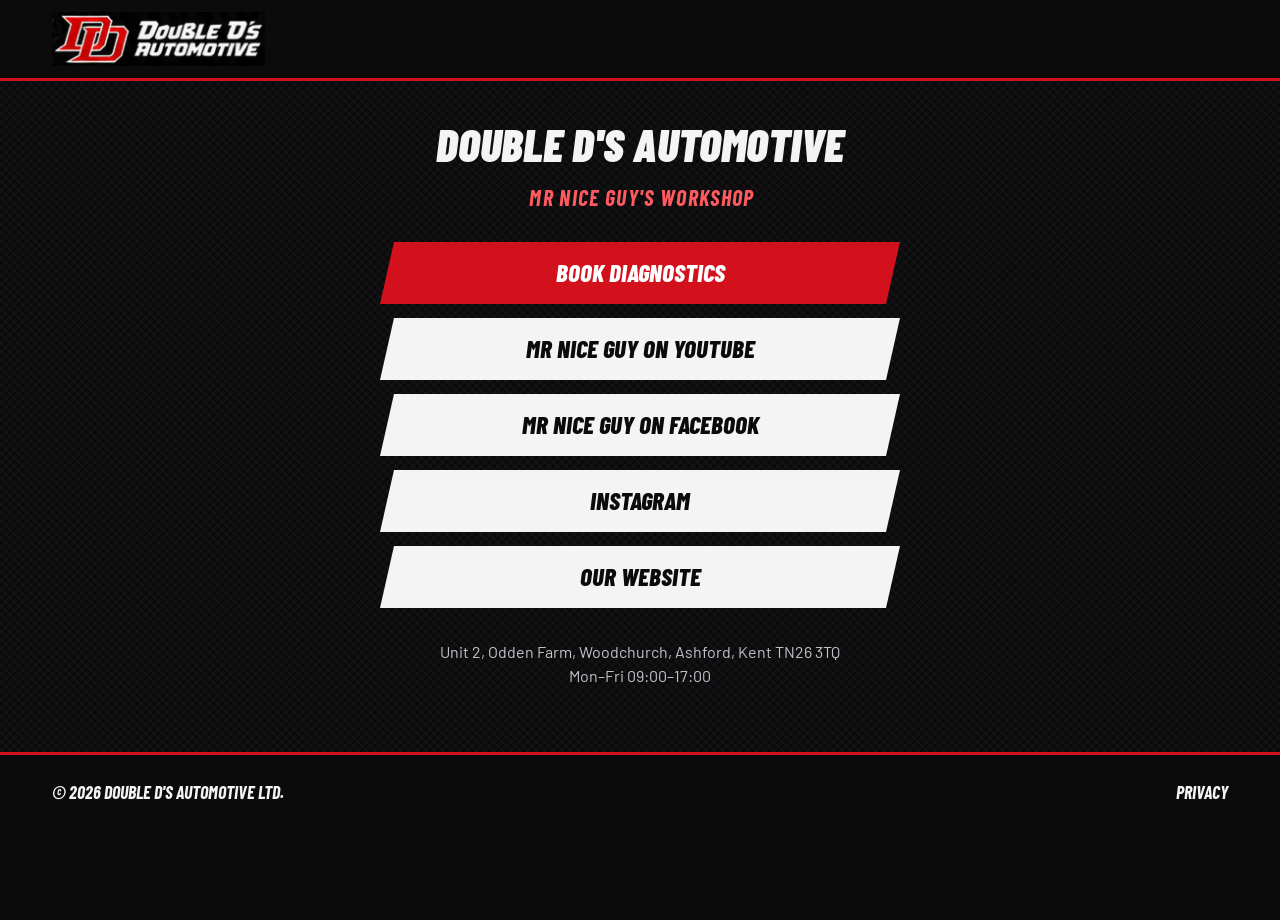
==== links/index.html @ b2dc27f0 "Add /links page for the roadside sign QR code Buttons for online booking, the Mr Nice Guy YouTube ch" ====
<!doctype html>
<html lang="en-GB">
<head>
<meta charset="utf-8">
<meta name="viewport" content="width=device-width, initial-scale=1">
<title>Links | Double D's Automotive – Mr Nice Guy's workshop</title>
<meta name="description" content="Book a diagnostic, watch Mr Nice Guy on YouTube and follow Double D's Automotive on Facebook and Instagram.">
<link rel="canonical" href="https://doubledsautomotive.co.uk/links/">
<meta name="theme-color" content="#0B0B0C">
<link rel="icon" type="image/png" href="../images/favicon.png">
<link rel="preconnect" href="https://fonts.googleapis.com">
<link rel="preconnect" href="https://fonts.gstatic.com" crossorigin>
<link rel="stylesheet" href="https://fonts.googleapis.com/css2?family=Barlow+Condensed:ital,wght@0,700;0,800;1,700;1,800;1,900&family=Barlow:wght@400;600&display=swap">
<link rel="stylesheet" href="../styles.css">
<style>
.links-page { padding: 40px 0 64px; }
.links-wrap { max-width: 520px; margin: 0 auto; display: flex; flex-direction: column; gap: 14px; }
.links-wrap h1 { margin: 0; font-family: var(--display); font-style: italic; font-weight: 900; font-size: 46px; line-height: 1; text-transform: uppercase; text-align: center; }
.links-wrap .tagline { margin: 0 0 14px; font-family: var(--display); font-style: italic; font-weight: 700; font-size: 22px; text-transform: uppercase; text-align: center; color: var(--red-text); }
.links-wrap .btn { width: 100%; min-height: 62px; font-size: 25px; text-align: center; }
.links-wrap .where { margin: 18px 0 0; text-align: center; color: var(--muted); font-size: 16px; }
</style>
</head>
<body>
<header class="site-header">
  <div class="container header-inner">
    <a class="logo" href="../" aria-label="Double D's Automotive – home">
      <img src="../images/logo.png" alt="Double D's Automotive" width="434" height="110">
    </a>
  </div>
</header>

<main class="links-page">
  <div class="container">
    <div class="links-wrap">
      <h1>Double D's Automotive</h1>
      <p class="tagline">Mr Nice Guy's workshop</p>
      <a class="btn btn-red" href="https://app.doubledsautomotive.co.uk/book">Book diagnostics</a>
      <a class="btn btn-light" href="https://www.youtube.com/@MrNiceGuy94">Mr Nice Guy on YouTube</a>
      <a class="btn btn-light" href="https://www.facebook.com/MrNiceGuy9494">Mr Nice Guy on Facebook</a>
      <a class="btn btn-light" href="https://www.instagram.com/doubled_automotive/">Instagram</a>
      <a class="btn btn-light" href="../">Our website</a>
      <p class="where">Unit 2, Odden Farm, Woodchurch, Ashford, Kent TN26 3TQ<br>Mon–Fri 09:00–17:00</p>
    </div>
  </div>
</main>

<footer class="site-footer">
  <div class="container footer-inner">
    <span>© 2026 Double D's Automotive Ltd.</span>
    <a href="../privacy.html">Privacy</a>
  </div>
</footer>
</body>
</html>
---- styles.css ----
/* Double D's Automotive — site styles */
:root {
  --red: #D3111C;
  --red-hover: #E8202A;
  --red-text: #FF5A5F;
  --black: #0B0B0C;
  --panel: #141416;
  --line: #3A0D10;
  --field: #4A4A50;
  --text: #F4F4F5;
  --muted: #C4C4C8;
  --display: 'Barlow Condensed', 'Arial Narrow', sans-serif;
  --body: 'Barlow', system-ui, -apple-system, 'Segoe UI', sans-serif;
  --slant: polygon(14px 0, 100% 0, calc(100% - 14px) 100%, 0 100%);
}

*, *::before, *::after { box-sizing: border-box; }
html { scroll-behavior: smooth; scroll-padding-top: 90px; }
body {
  margin: 0;
  color: var(--text);
  font-family: var(--body);
  font-size: 17px;
  line-height: 1.5;
  background-color: #0E0E10;
  background-image:
    repeating-linear-gradient(45deg, rgba(255,255,255,0.025) 0 2px, transparent 2px 6px),
    repeating-linear-gradient(-45deg, rgba(0,0,0,0.35) 0 2px, transparent 2px 6px);
}
img { max-width: 100%; display: block; }
a { color: var(--text); }
a:hover { color: var(--red-text); }
:focus-visible { outline: 3px solid var(--red-text); outline-offset: 3px; }

.container { max-width: 1240px; margin: 0 auto; padding: 0 32px; }
.skip-link { position: absolute; left: -9999px; top: 8px; background: var(--text); color: var(--black); padding: 10px 16px; z-index: 100; }
.skip-link:focus { left: 8px; }
.visually-hidden { position: absolute; width: 1px; height: 1px; overflow: hidden; clip: rect(0 0 0 0); white-space: nowrap; }

.display { font-family: var(--display); font-style: italic; text-transform: uppercase; }
.slashes { color: var(--red); letter-spacing: -0.08em; }

/* Buttons */
.btn {
  display: inline-flex; align-items: center; justify-content: center; gap: 10px;
  min-height: 58px; padding: 0 36px; border: 0; cursor: pointer; text-decoration: none;
  font-family: var(--display); font-style: italic; font-weight: 800; font-size: 23px; text-transform: uppercase;
  clip-path: var(--slant);
  transition: background-color .15s ease;
}
.btn-red { background: var(--red); color: #fff; }
.btn-red:hover { background: var(--red-hover); color: #fff; }
.btn-light { background: var(--text); color: var(--black); }
.btn-light:hover { background: #fff; color: var(--black); }
.btn svg { flex: none; }

/* Header */
.site-header { position: sticky; top: 0; z-index: 50; background: var(--black); border-bottom: 3px solid var(--red); }
.header-inner { display: flex; align-items: center; justify-content: space-between; gap: 18px; padding-top: 12px; padding-bottom: 12px; }
.logo img { height: 54px; width: auto; }
.main-nav ul { list-style: none; margin: 0; padding: 0; display: flex; align-items: center; gap: 30px; }
.main-nav a { text-decoration: none; font-family: var(--display); font-style: italic; font-weight: 700; font-size: 19px; text-transform: uppercase; }
.main-nav .btn { min-height: 46px; padding: 0 26px; font-size: 19px; clip-path: polygon(12px 0, 100% 0, calc(100% - 12px) 100%, 0 100%); }
.menu-toggle { display: none; width: 48px; height: 48px; background: transparent; border: 0; color: var(--text); cursor: pointer; align-items: center; justify-content: center; }

/* Hero */
.hero { position: relative; overflow: hidden; background: var(--black); border-bottom: 4px solid var(--red); }
.hero-img { position: absolute; right: 0; top: 0; width: 64%; height: 100%; object-fit: cover; object-position: 30% center; }
.hero::after { content: ""; position: absolute; inset: 0; background: linear-gradient(90deg, var(--black) 0%, var(--black) 34%, rgba(11,11,12,.75) 52%, rgba(11,11,12,0) 75%); }
.hero-content { position: relative; z-index: 1; padding-top: 84px; padding-bottom: 96px; display: flex; flex-direction: column; gap: 24px; }
.hero-kicker { margin: 0; font-weight: 700; font-size: 24px; letter-spacing: .04em; }
.hero h1 { margin: 0; max-width: 620px; font-weight: 900; font-size: 98px; line-height: .9; }
.hero-lead { margin: 0; max-width: 440px; font-size: 21px; color: #E4E4E7; }
.hero-actions { display: flex; flex-wrap: wrap; gap: 16px; margin-top: 8px; }
.hero-img-mobile { display: none; }

/* Sections */
.section { padding: 72px 0 40px; }
.section:last-of-type { padding-bottom: 80px; }
.section-title { display: flex; align-items: center; gap: 14px; margin: 0 0 40px; }
.section-title h2 {
  margin: 0; background: var(--red); padding: 8px 48px 8px 28px;
  font-family: var(--display); font-style: italic; font-weight: 900; font-size: 54px; line-height: 1.05; text-transform: uppercase;
  clip-path: polygon(0 0, 100% 0, calc(100% - 26px) 100%, 0 100%);
}
.section-title .slashes { font-family: var(--display); font-style: italic; font-weight: 900; font-size: 60px; letter-spacing: -0.1em; }

/* Cards */
.card-grid { list-style: none; margin: 0; padding: 0; display: grid; grid-template-columns: repeat(3, minmax(0, 1fr)); gap: 22px; }
.card { background: var(--panel); border: 1px solid var(--line); box-shadow: inset 0 -3px 0 var(--red); display: flex; flex-direction: column; }
.card img { width: 100%; height: 170px; object-fit: cover; }
.card-body { display: flex; align-items: center; gap: 16px; padding: 18px 22px 22px; }
.icon-circle { flex: none; width: 48px; height: 48px; border-radius: 50%; background: var(--red); display: flex; align-items: center; justify-content: center; }
.card h3 { margin: 0; font-family: var(--display); font-style: italic; font-weight: 800; font-size: 28px; line-height: 1; text-transform: uppercase; }

/* Steps */
.steps { list-style: none; margin: 0; padding: 0; display: grid; grid-template-columns: repeat(4, minmax(0, 1fr)); }
.steps li { display: flex; flex-direction: column; gap: 12px; padding: 4px 28px; border-right: 1px solid var(--line); }
.steps li:first-child { padding-left: 0; }
.steps li:last-child { border-right: 0; padding-right: 0; }
.step-head { display: flex; align-items: center; gap: 16px; }
.step-num { width: 44px; height: 44px; border-radius: 50%; background: var(--red); display: flex; align-items: center; justify-content: center; font-family: var(--display); font-weight: 800; font-size: 24px; }
.steps h3 { margin: 0; font-family: var(--display); font-style: italic; font-weight: 800; font-size: 30px; line-height: 1; text-transform: uppercase; }
.steps p { margin: 0; color: var(--muted); font-size: 16px; }

/* Videos */
.video-card { text-decoration: none; height: 100%; }
.video-card img { height: auto; aspect-ratio: 16 / 7; }
.video-thumb { position: relative; }
.video-card span.title { padding: 16px 20px 20px; font-family: var(--display); font-style: italic; font-weight: 800; font-size: 21px; line-height: 1.1; text-transform: uppercase; }
.video-card:hover span.title { color: var(--red-text); }
.more-link { display: inline-block; margin-top: 22px; font-weight: 600; }

/* Contact */
.contact-wrap { display: flex; flex-wrap: wrap; gap: 40px; }
.contact-info { flex: 1 1 380px; min-width: 0; display: flex; flex-direction: column; gap: 26px; }
.contact-info .btn { align-self: flex-start; }
.info-row { display: flex; align-items: flex-start; gap: 16px; font-style: normal; }
.info-row .icon-circle { width: 46px; height: 46px; }
.info-row span.txt { font-family: var(--display); font-weight: 700; font-size: 24px; line-height: 1.15; text-transform: uppercase; padding-top: 6px; }
.contact-info .workshop { width: 100%; height: 180px; object-fit: cover; border: 1px solid var(--line); }

.contact-form { flex: 1 1 520px; min-width: 0; background: var(--panel); border: 1px solid var(--line); padding: 32px; display: grid; grid-template-columns: repeat(2, minmax(0, 1fr)); gap: 20px; }
.contact-form .full { grid-column: 1 / -1; }
.contact-form label { display: flex; flex-direction: column; gap: 8px; font-family: var(--display); font-weight: 700; font-size: 17px; text-transform: uppercase; }
.contact-form input, .contact-form textarea {
  font: inherit; font-family: var(--body); font-size: 16px; text-transform: none;
  background: var(--black); border: 1px solid var(--field); color: var(--text); padding: 0 14px; border-radius: 0;
}
.contact-form input { height: 48px; }
.contact-form input[name="registration"] { text-transform: uppercase; }
.contact-form textarea { padding: 12px 14px; resize: vertical; min-height: 130px; }
.contact-form input:focus, .contact-form textarea:focus { border-color: var(--red-text); outline: none; }
.contact-form .btn { width: 100%; min-height: 60px; font-size: 26px; }
.contact-form .consent { font-family: var(--body); font-weight: 400; font-size: 14px; text-transform: none; color: var(--muted); margin: 0; }
.contact-form .consent a { color: var(--text); }
.form-status { margin: 0; font-size: 16px; min-height: 1.5em; }
.form-status.ok { color: #6EE7A0; }
.form-status.err { color: var(--red-text); }
.hp { position: absolute; left: -9999px; }

/* Footer */
.site-footer { background: var(--black); border-top: 3px solid var(--red); }
.footer-inner { display: flex; flex-wrap: wrap; justify-content: space-between; align-items: center; gap: 16px; padding-top: 24px; padding-bottom: 24px; font-family: var(--display); font-style: italic; font-weight: 700; font-size: 18px; text-transform: uppercase; }
.footer-inner a { text-decoration: none; }

/* Simple pages */
.page { padding: 64px 0 80px; }
.page .prose { max-width: 760px; }
.prose h1 { font-family: var(--display); font-style: italic; font-weight: 900; font-size: 60px; line-height: 1; text-transform: uppercase; margin: 0 0 28px; }
.prose h2 { font-family: var(--display); font-style: italic; font-weight: 800; font-size: 30px; text-transform: uppercase; margin: 36px 0 10px; }
.prose p, .prose li { color: #E4E4E7; }


/* Tagline under logo */
.logo { display: flex; flex-direction: column; align-items: flex-start; gap: 2px; text-decoration: none; }
.tagline { font-family: var(--display); font-style: italic; font-weight: 700; font-size: 15px; letter-spacing: .06em; text-transform: uppercase; color: var(--red-text); padding-left: 4px; }

/* Card text */
.card-body > div { display: flex; flex-direction: column; gap: 6px; }
.card-text { margin: 0; color: var(--muted); font-size: 15px; line-height: 1.4; }

/* Team (hidden until photos are ready) */
.team-card { text-align: left; }
.team-photo { aspect-ratio: 4 / 5; background: #1E1E21; border-bottom: 1px solid var(--line); }
.team-photo img { width: 100%; height: 100%; object-fit: cover; }
.team-body { padding: 18px 22px 22px; display: flex; flex-direction: column; gap: 4px; }
.team-body h3 { margin: 0; font-family: var(--display); font-style: italic; font-weight: 800; font-size: 28px; text-transform: uppercase; }
.team-body .role { margin: 0; color: var(--red-text); font-family: var(--display); font-weight: 700; font-size: 17px; text-transform: uppercase; letter-spacing: .04em; }
.team-body p { margin: 0; color: var(--muted); font-size: 15px; }
.card-grid.team { grid-template-columns: repeat(4, minmax(0, 1fr)); }
[hidden] { display: none !important; }

/* VERSION A — no photos: add class "no-photos" to <body> */
.no-photos .services .card img { display: none; }
.no-photos .services .card { padding-top: 6px; }
.no-photos .services .card-body { flex-direction: column; align-items: flex-start; gap: 18px; padding: 28px 26px 30px; }
.no-photos .services .icon-circle { width: 60px; height: 60px; }
.no-photos .services .icon-circle svg { width: 30px; height: 30px; }

/* Tablet */
@media (max-width: 1000px) {
  .hero h1 { font-size: 76px; }
  .card-grid { grid-template-columns: repeat(2, minmax(0, 1fr)); }
  .steps { grid-template-columns: repeat(2, minmax(0, 1fr)); row-gap: 36px; }
  .steps li, .steps li:first-child, .steps li:last-child { padding: 0 24px 0 0; border-right: 0; }
  .section-title h2 { font-size: 44px; }
  .card-grid.team { grid-template-columns: repeat(2, minmax(0, 1fr)); }
}

/* Phone */
@media (max-width: 760px) {
  body { font-size: 16px; }
  .container { padding: 0 16px; }
  .logo img { height: 42px; }
  .menu-toggle { display: inline-flex; }
  .main-nav { position: absolute; left: 0; right: 0; top: 100%; background: var(--black); border-bottom: 3px solid var(--red); display: none; }
  .main-nav.open { display: block; }
  .main-nav ul { flex-direction: column; align-items: stretch; gap: 0; padding: 8px 16px 18px; }
  .main-nav li a:not(.btn) { display: block; padding: 14px 0; font-size: 22px; border-bottom: 1px solid #222; }
  .main-nav .btn { margin-top: 14px; width: 100%; min-height: 54px; font-size: 21px; }

  .hero-img-desktop { display: none; }
  .hero-img-mobile { display: block; width: 100%; height: 210px; object-fit: cover; }
  .hero::after { display: none; }
  .hero-content { padding-top: 22px; padding-bottom: 26px; gap: 14px; }
  .hero-kicker { font-size: 18px; }
  .hero h1 { font-size: 54px; }
  .hero-lead { font-size: 17px; }
  .hero-actions { flex-direction: column; gap: 12px; margin-top: 0; }
  .hero-actions .btn { width: 100%; min-height: 54px; font-size: 22px; }
  .hero { display: block; }

  .section { padding: 30px 0 10px; }
  .section:last-of-type { padding-bottom: 36px; }
  .section-title { margin-bottom: 18px; }
  .section-title h2 { font-size: 34px; padding: 4px 34px 4px 14px; clip-path: polygon(0 0, 100% 0, calc(100% - 18px) 100%, 0 100%); }
  .section-title .slashes { display: none; }

  .card-grid.services { grid-template-columns: 1fr; gap: 10px; }
  .services .card { flex-direction: row; align-items: center; box-shadow: inset 0 -2px 0 var(--red); }
  .services .card img { width: 110px; height: 64px; flex: none; }
  .services .card-body { padding: 0 14px; }
  .services .icon-circle { display: none; }
  .services .card h3 { font-size: 21px; }

  .steps { grid-template-columns: 1fr; row-gap: 16px; }
  .steps li { flex-direction: row; align-items: flex-start; gap: 14px; padding: 0; }
  .step-head svg { display: none; }
  .step-num { width: 36px; height: 36px; font-size: 20px; }
  .steps h3 { font-size: 22px; }
  .steps p { font-size: 15px; }

  .card-grid.videos { display: flex; overflow-x: auto; scroll-snap-type: x mandatory; gap: 12px; padding-bottom: 6px; }
  .card-grid.videos li { flex: 0 0 86%; scroll-snap-align: start; }
  .video-card span.title { font-size: 19px; padding: 12px 14px 14px; }

  .contact-wrap { flex-direction: column-reverse; gap: 22px; }
  .contact-form { grid-template-columns: 1fr; padding: 0; background: none; border: 0; gap: 14px; }
  .contact-form .btn { min-height: 56px; font-size: 24px; }
  .contact-info { gap: 16px; }
  .contact-info .btn { align-self: stretch; min-height: 54px; font-size: 21px; }
  .info-row span.txt { font-size: 19px; padding-top: 8px; }
  .info-row .icon-circle { width: 38px; height: 38px; }
  .contact-info .workshop { display: none; }

  .tagline { font-size: 12px; padding-left: 3px; }
  .services .card-text { display: none; }
  .no-photos .services .card { padding-top: 0; }
  .no-photos .services .card-body { flex-direction: row; align-items: center; gap: 14px; padding: 12px 14px; }
  .no-photos .services .icon-circle { display: flex; width: 42px; height: 42px; }
  .no-photos .services .icon-circle svg { width: 22px; height: 22px; }
  .card-grid.team { grid-template-columns: repeat(2, minmax(0, 1fr)); gap: 12px; }
  .team-body { padding: 12px 12px 14px; }
  .team-body h3 { font-size: 22px; }
  .team-body .role { font-size: 14px; }
  .team-body p:not(.role) { display: none; }
  .footer-inner { flex-direction: column; justify-content: center; text-align: center; }
  .prose h1 { font-size: 42px; }
}

@media (prefers-reduced-motion: reduce) { html { scroll-behavior: auto; } }


/* Real workshop photo strip */
.photo-strip { display: grid; grid-template-columns: repeat(2, minmax(0, 1fr)); gap: 0; border-top: 4px solid var(--red); border-bottom: 4px solid var(--red); }
.photo-strip img { width: 100%; height: 380px; object-fit: cover; }
@media (max-width: 760px) {
  .photo-strip { grid-template-columns: 1fr; }
  .photo-strip img { height: 220px; }
}

/* ===== Version 3 (mix) additions ===== */
.hero-v3 { position: relative; overflow: hidden; background: var(--black); border-bottom: 4px solid var(--red); min-height: 640px; display: flex; align-items: flex-end; }
.hero-v3 .bg { position: absolute; inset: 0; width: 100%; height: 100%; object-fit: cover; object-position: center 40%; }
.hero-v3::after { content: ""; position: absolute; inset: 0; background: linear-gradient(180deg, rgba(11,11,12,.15) 0%, rgba(11,11,12,.35) 40%, rgba(11,11,12,.92) 100%); }
.hero-v3 .hero-content { padding-top: 140px; padding-bottom: 64px; }
.hero-v3 h1 { margin: 0; font-weight: 900; line-height: .9; max-width: 900px; font-size: 92px; text-shadow: 0 4px 24px rgba(0,0,0,.6); }
.hero-v3 .hero-lead { max-width: 560px; text-shadow: 0 2px 12px rgba(0,0,0,.8); }

.no-photos .services .card { padding-top: 6px; }

.photo-band { border-bottom: 4px solid var(--red); }
.photo-band img { width: 100%; height: 460px; object-fit: cover; object-position: center 35%; }

.about-v3 { display: grid; grid-template-columns: repeat(2, minmax(0, 1fr)); gap: 48px; align-items: center; }
.about-v3 p { margin: 0 0 16px; color: #E4E4E7; font-size: 18px; }
.about-v3 .lead { font-family: var(--display); font-style: italic; font-weight: 800; font-size: 30px; line-height: 1.1; text-transform: uppercase; color: var(--text); }
.about-v3 img { width: 100%; height: 420px; object-fit: cover; object-position: 75% center; border: 1px solid var(--line); box-shadow: 10px 10px 0 var(--red); }

.cta-band { background: var(--red); padding: 56px 0; margin-top: 40px; }
.cta-inner { display: flex; flex-wrap: wrap; align-items: center; justify-content: space-between; gap: 24px; }
.cta-band h2 { margin: 0; font-family: var(--display); font-style: italic; font-weight: 900; font-size: 56px; line-height: 1; text-transform: uppercase; }
.cta-band .btn-dark { background: var(--black); color: #fff; }
.cta-band .btn-dark:hover { background: #222; color: #fff; }

.footer-cols { display: grid; grid-template-columns: repeat(3, minmax(0, 1fr)); gap: 32px; padding-top: 48px; padding-bottom: 8px; }
.footer-cols h3 { margin: 0 0 12px; font-family: var(--display); font-style: italic; font-weight: 800; font-size: 24px; text-transform: uppercase; color: var(--red-text); }
.footer-cols ul { list-style: none; margin: 0; padding: 0; }
.footer-cols li, .footer-cols p { margin: 0 0 6px; color: #E4E4E7; font-size: 16px; text-transform: none; font-family: var(--body); font-style: normal; font-weight: 400; }
.socials { display: flex; gap: 12px; margin-top: 16px; }
.socials a { width: 46px; height: 46px; background: var(--red); color: #fff; display: flex; align-items: center; justify-content: center; clip-path: polygon(8px 0, 100% 0, calc(100% - 8px) 100%, 0 100%); }
.socials a:hover { background: var(--red-hover); color: #fff; }
.footer-bottom { border-top: 1px solid #222; }

@media (max-width: 1000px) {
  .hero-v3 h1 { font-size: 70px; }
  .about-v3 { grid-template-columns: 1fr; }
}
@media (max-width: 760px) {
  .hero-v3 { min-height: 560px; }
  .hero-v3 .hero-content { padding-top: 220px; padding-bottom: 26px; }
  .hero-v3 h1 { font-size: 50px; }
  .photo-band img { height: 230px; }
  .about-v3 img { height: 230px; box-shadow: 6px 6px 0 var(--red); }
  .about-v3 .lead { font-size: 24px; }
  .about-v3 p { font-size: 16px; }
  .cta-band { padding: 36px 0; }
  .cta-band h2 { font-size: 38px; }
  .cta-band .btn { width: 100%; }
  .footer-cols { grid-template-columns: 1fr; gap: 24px; text-align: center; }
  .socials { justify-content: center; }
}

/* About: diagnostics call-out */
.about-callout { border-left: 4px solid var(--red); padding: 4px 0 4px 18px; color: var(--text) !important; font-weight: 600; }

/* Floating Messenger button */
.fab-messenger {
  position: fixed; right: 22px; bottom: 22px; z-index: 60;
  display: inline-flex; align-items: center; gap: 10px;
  min-height: 60px; padding: 0 26px 0 20px; text-decoration: none;
  background: var(--red); color: #fff; border-radius: 999px;
  font-family: var(--display); font-style: italic; font-weight: 800; font-size: 21px; text-transform: uppercase;
  box-shadow: 0 10px 30px rgba(0,0,0,.55), 0 0 0 3px rgba(11,11,12,.9);
  transition: transform .15s ease, background-color .15s ease;
}
.fab-messenger:hover { background: var(--red-hover); color: #fff; transform: translateY(-2px); }
.site-footer { padding-bottom: 90px; }
@media (max-width: 760px) {
  .fab-messenger { right: 16px; bottom: 16px; width: 60px; height: 60px; padding: 0; justify-content: center; }
  .fab-label { position: absolute; width: 1px; height: 1px; overflow: hidden; clip: rect(0 0 0 0); white-space: nowrap; }
}
@media (prefers-reduced-motion: reduce) { .fab-messenger { transition: none; } }

/* Hero headline — style I (sticker look, toned down) */
.hero-title .ht-1, .hero-title .ht-2 { display: block; -webkit-text-stroke: 8px #0B0B0C; paint-order: stroke fill; }
.hero-title .ht-1 { color: #FFFFFF; text-shadow: 7px 7px 0 var(--red); }
.hero-title .ht-2 { color: #E8202A; text-shadow: 7px 7px 0 #8A8A90; }
.hero-v3 h1.hero-title { text-shadow: none; }
@media (max-width: 760px) {
  .hero-title .ht-1, .hero-title .ht-2 { -webkit-text-stroke-width: 5px; }
  .hero-title .ht-1 { text-shadow: 4px 4px 0 var(--red); }
  .hero-title .ht-2 { text-shadow: 4px 4px 0 #8A8A90; }
}
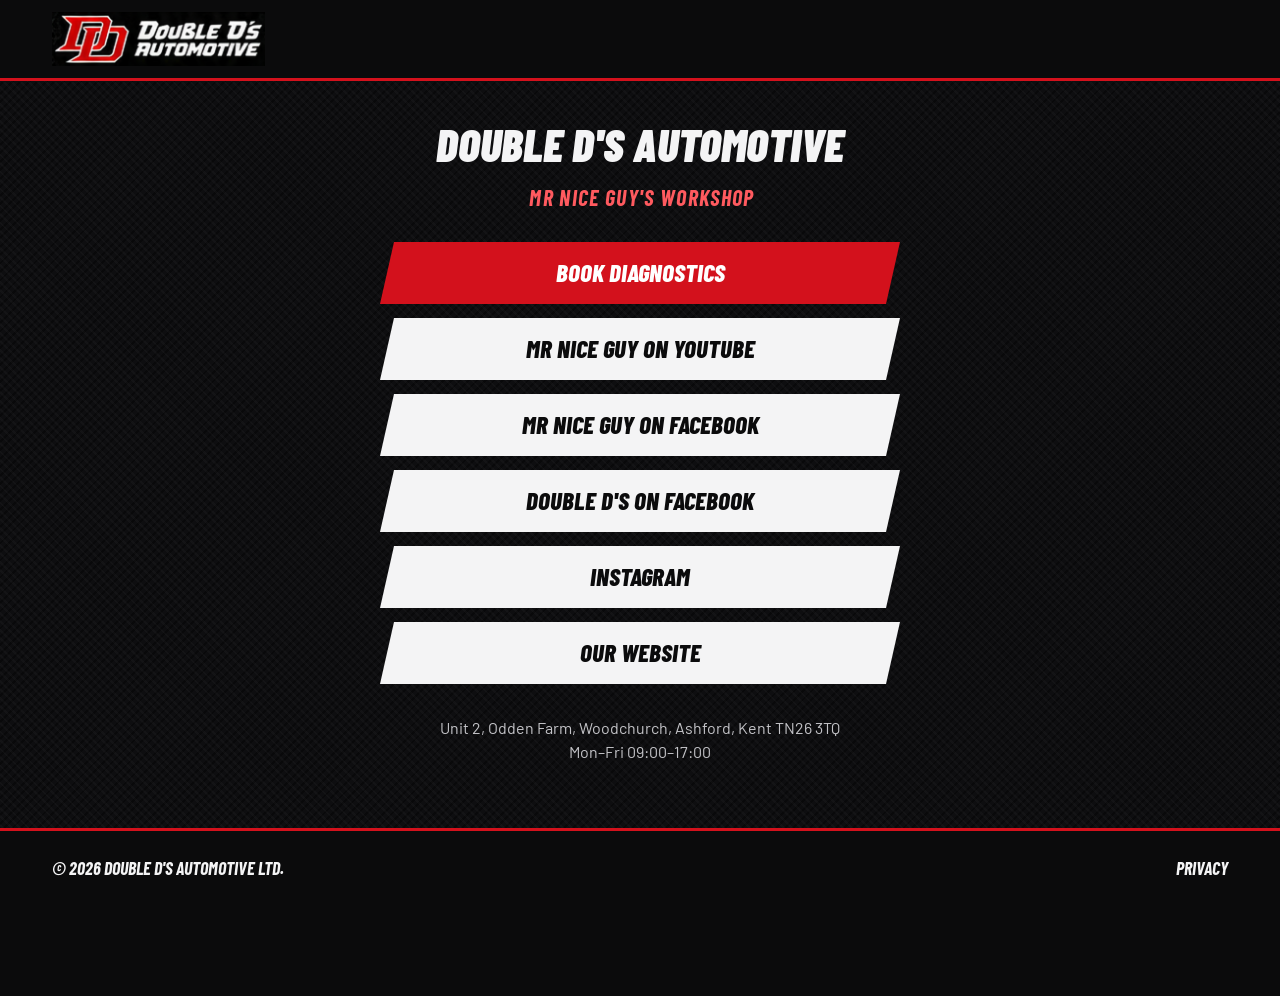
==== commit 812de5f1: "Merge links-doubleds-facebook: Double D's Facebook button on the links page Co-Authored-By: Claude F" ====
--- a/links/index.html
+++ b/links/index.html
@@ -38,6 +38,7 @@
       <a class="btn btn-red" href="https://app.doubledsautomotive.co.uk/book">Book diagnostics</a>
       <a class="btn btn-light" href="https://www.youtube.com/@MrNiceGuy94">Mr Nice Guy on YouTube</a>
       <a class="btn btn-light" href="https://www.facebook.com/MrNiceGuy9494">Mr Nice Guy on Facebook</a>
+      <a class="btn btn-light" href="https://www.facebook.com/profile.php?id=61581533169905">Double D's on Facebook</a>
       <a class="btn btn-light" href="https://www.instagram.com/doubled_automotive/">Instagram</a>
       <a class="btn btn-light" href="../">Our website</a>
       <p class="where">Unit 2, Odden Farm, Woodchurch, Ashford, Kent TN26 3TQ<br>Mon–Fri 09:00–17:00</p>
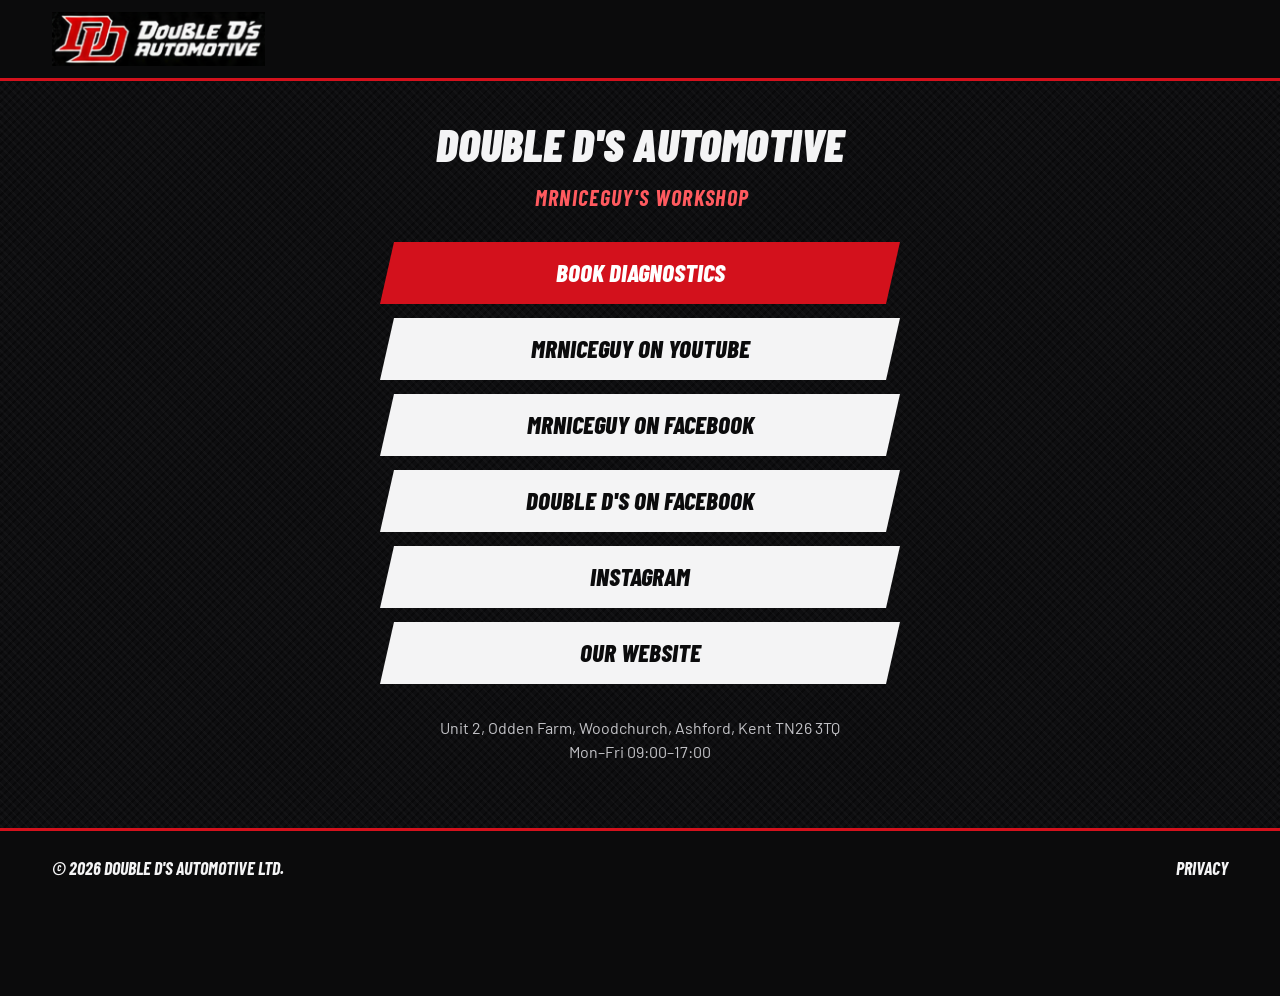
==== commit f484e7d0: "Merge links-mrniceguy-spelling: MrNiceGuy written as one word on the links page Co-Authored-By: Clau" ====
--- a/links/index.html
+++ b/links/index.html
@@ -3,8 +3,8 @@
 <head>
 <meta charset="utf-8">
 <meta name="viewport" content="width=device-width, initial-scale=1">
-<title>Links | Double D's Automotive – Mr Nice Guy's workshop</title>
-<meta name="description" content="Book a diagnostic, watch Mr Nice Guy on YouTube and follow Double D's Automotive on Facebook and Instagram.">
+<title>Links | Double D's Automotive – MrNiceGuy's workshop</title>
+<meta name="description" content="Book a diagnostic, watch MrNiceGuy on YouTube and follow Double D's Automotive on Facebook and Instagram.">
 <link rel="canonical" href="https://doubledsautomotive.co.uk/links/">
 <meta name="theme-color" content="#0B0B0C">
 <link rel="icon" type="image/png" href="../images/favicon.png">
@@ -34,10 +34,10 @@
   <div class="container">
     <div class="links-wrap">
       <h1>Double D's Automotive</h1>
-      <p class="tagline">Mr Nice Guy's workshop</p>
+      <p class="tagline">MrNiceGuy's workshop</p>
       <a class="btn btn-red" href="https://app.doubledsautomotive.co.uk/book">Book diagnostics</a>
-      <a class="btn btn-light" href="https://www.youtube.com/@MrNiceGuy94">Mr Nice Guy on YouTube</a>
-      <a class="btn btn-light" href="https://www.facebook.com/MrNiceGuy9494">Mr Nice Guy on Facebook</a>
+      <a class="btn btn-light" href="https://www.youtube.com/@MrNiceGuy94">MrNiceGuy on YouTube</a>
+      <a class="btn btn-light" href="https://www.facebook.com/MrNiceGuy9494">MrNiceGuy on Facebook</a>
       <a class="btn btn-light" href="https://www.facebook.com/profile.php?id=61581533169905">Double D's on Facebook</a>
       <a class="btn btn-light" href="https://www.instagram.com/doubled_automotive/">Instagram</a>
       <a class="btn btn-light" href="../">Our website</a>
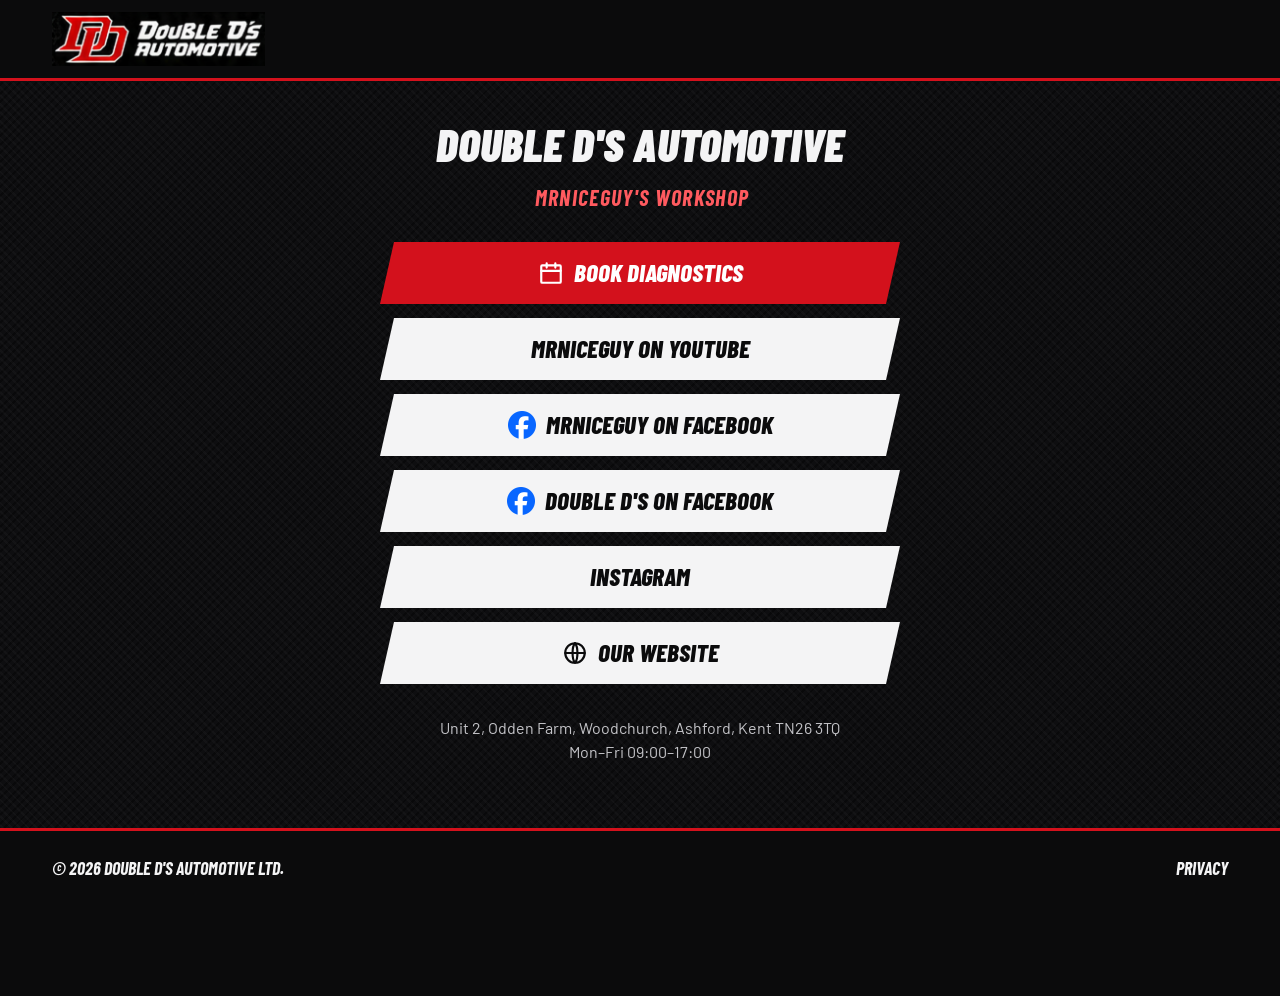
==== commit 48cf4888: "Merge links-icons: icons on the links page buttons Co-Authored-By: Claude Fable 5.2 <noreply@anthrop" ====
--- a/links/index.html
+++ b/links/index.html
@@ -18,6 +18,7 @@
 .links-wrap h1 { margin: 0; font-family: var(--display); font-style: italic; font-weight: 900; font-size: 46px; line-height: 1; text-transform: uppercase; text-align: center; }
 .links-wrap .tagline { margin: 0 0 14px; font-family: var(--display); font-style: italic; font-weight: 700; font-size: 22px; text-transform: uppercase; text-align: center; color: var(--red-text); }
 .links-wrap .btn { width: 100%; min-height: 62px; font-size: 25px; text-align: center; }
+.links-wrap .link-icon { flex: none; }
 .links-wrap .where { margin: 18px 0 0; text-align: center; color: var(--muted); font-size: 16px; }
 </style>
 </head>
@@ -35,12 +36,12 @@
     <div class="links-wrap">
       <h1>Double D's Automotive</h1>
       <p class="tagline">MrNiceGuy's workshop</p>
-      <a class="btn btn-red" href="https://app.doubledsautomotive.co.uk/book">Book diagnostics</a>
+      <a class="btn btn-red" href="https://app.doubledsautomotive.co.uk/book"><svg class="link-icon" aria-hidden="true" width="26" height="26" viewBox="0 0 24 24" fill="none" stroke="currentColor" stroke-width="2" stroke-linecap="round" stroke-linejoin="round"><rect x="3" y="5" width="18" height="16" rx="1"/><path d="M3 10h18M8 3v4M16 3v4"/></svg>Book diagnostics</a>
       <a class="btn btn-light" href="https://www.youtube.com/@MrNiceGuy94">MrNiceGuy on YouTube</a>
-      <a class="btn btn-light" href="https://www.facebook.com/MrNiceGuy9494">MrNiceGuy on Facebook</a>
-      <a class="btn btn-light" href="https://www.facebook.com/profile.php?id=61581533169905">Double D's on Facebook</a>
+      <a class="btn btn-light" href="https://www.facebook.com/MrNiceGuy9494"><img class="link-icon" src="../images/facebook.png" alt="" width="28" height="28">MrNiceGuy on Facebook</a>
+      <a class="btn btn-light" href="https://www.facebook.com/profile.php?id=61581533169905"><img class="link-icon" src="../images/facebook.png" alt="" width="28" height="28">Double D's on Facebook</a>
       <a class="btn btn-light" href="https://www.instagram.com/doubled_automotive/">Instagram</a>
-      <a class="btn btn-light" href="../">Our website</a>
+      <a class="btn btn-light" href="../"><svg class="link-icon" aria-hidden="true" width="26" height="26" viewBox="0 0 24 24" fill="none" stroke="currentColor" stroke-width="2" stroke-linecap="round" stroke-linejoin="round"><circle cx="12" cy="12" r="9"/><path d="M3 12h18M12 3c3 3.2 3 14.800 0 18M12 3c-3 3.2-3 14.800 0 18"/></svg>Our website</a>
       <p class="where">Unit 2, Odden Farm, Woodchurch, Ashford, Kent TN26 3TQ<br>Mon–Fri 09:00–17:00</p>
     </div>
   </div>
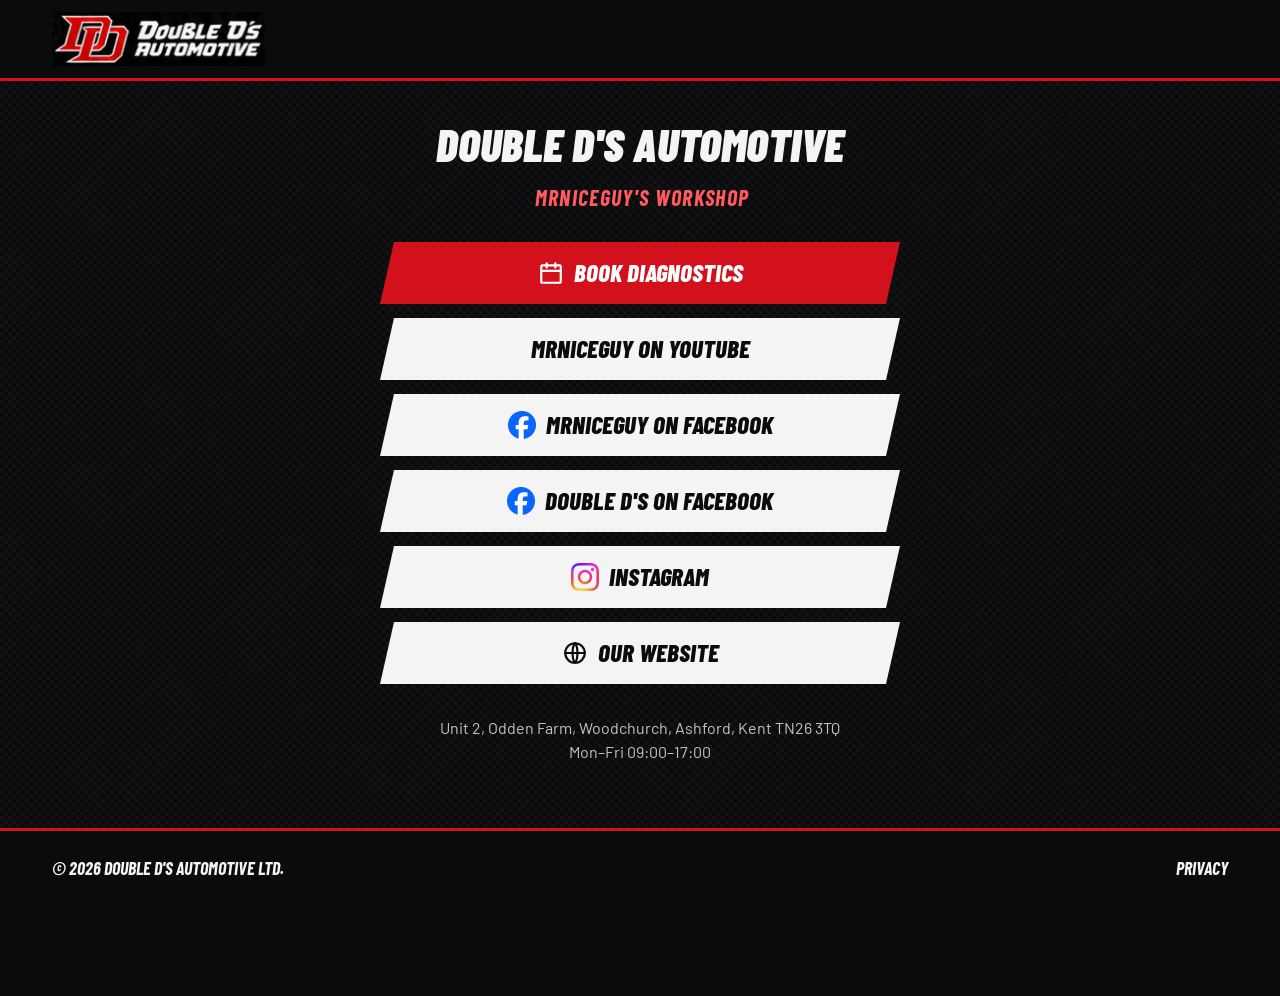
==== commit aa1f449e: "Merge links-instagram-icon: Instagram logo on the links page Co-Authored-By: Claude Fable 5.2 <norep" ====
--- a/links/index.html
+++ b/links/index.html
@@ -40,7 +40,7 @@
       <a class="btn btn-light" href="https://www.youtube.com/@MrNiceGuy94">MrNiceGuy on YouTube</a>
       <a class="btn btn-light" href="https://www.facebook.com/MrNiceGuy9494"><img class="link-icon" src="../images/facebook.png" alt="" width="28" height="28">MrNiceGuy on Facebook</a>
       <a class="btn btn-light" href="https://www.facebook.com/profile.php?id=61581533169905"><img class="link-icon" src="../images/facebook.png" alt="" width="28" height="28">Double D's on Facebook</a>
-      <a class="btn btn-light" href="https://www.instagram.com/doubled_automotive/">Instagram</a>
+      <a class="btn btn-light" href="https://www.instagram.com/doubled_automotive/"><img class="link-icon" src="../images/instagram.png" alt="" width="28" height="28">Instagram</a>
       <a class="btn btn-light" href="../"><svg class="link-icon" aria-hidden="true" width="26" height="26" viewBox="0 0 24 24" fill="none" stroke="currentColor" stroke-width="2" stroke-linecap="round" stroke-linejoin="round"><circle cx="12" cy="12" r="9"/><path d="M3 12h18M12 3c3 3.2 3 14.800 0 18M12 3c-3 3.2-3 14.800 0 18"/></svg>Our website</a>
       <p class="where">Unit 2, Odden Farm, Woodchurch, Ashford, Kent TN26 3TQ<br>Mon–Fri 09:00–17:00</p>
     </div>
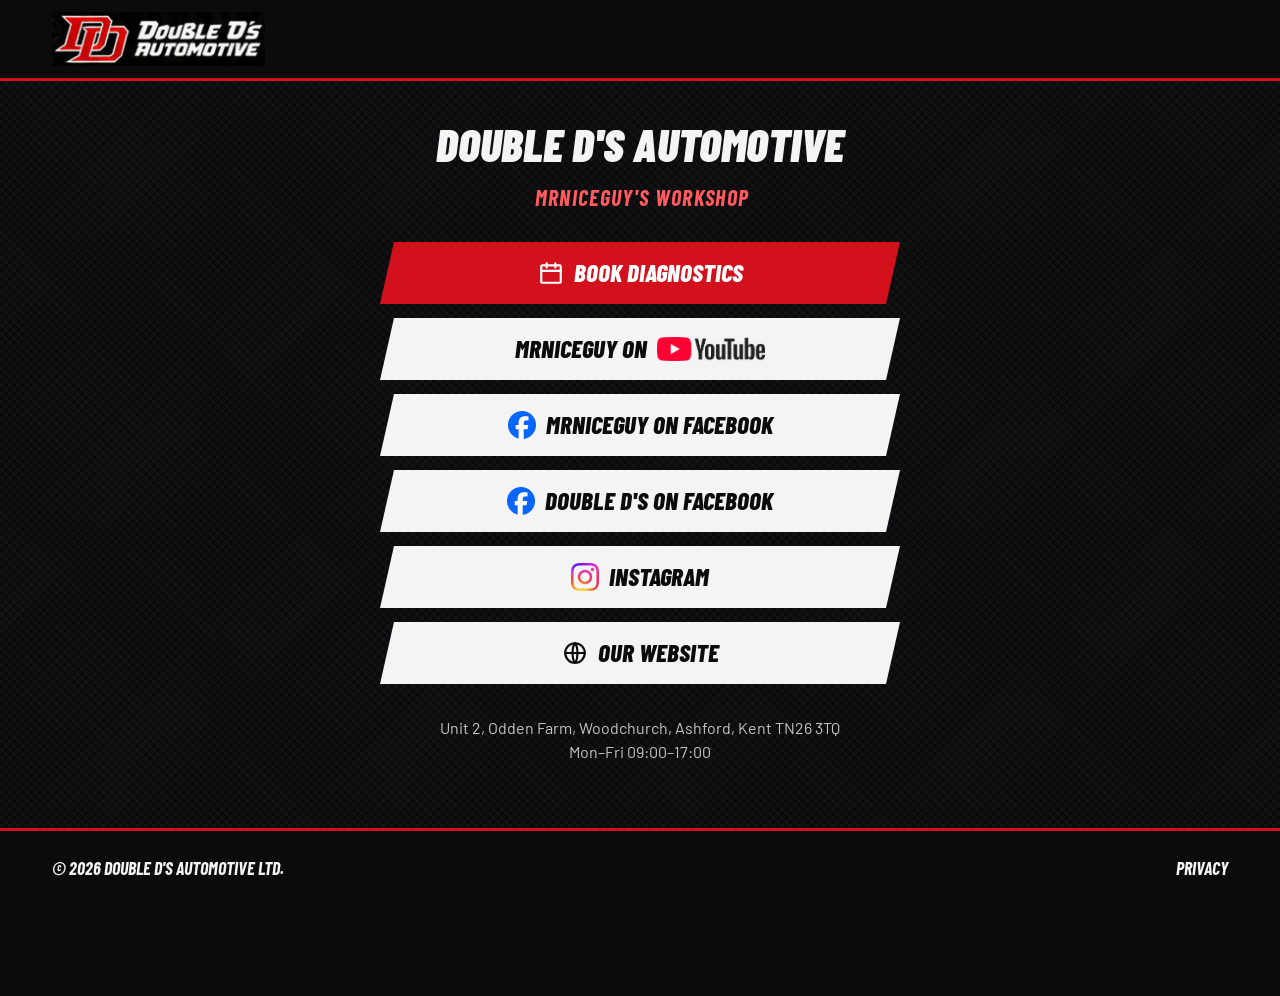
==== commit 44284c0a: "Merge links-youtube-logo: YouTube logo on the links page Co-Authored-By: Claude Fable 5.2 <noreply@a" ====
--- a/links/index.html
+++ b/links/index.html
@@ -37,7 +37,7 @@
       <h1>Double D's Automotive</h1>
       <p class="tagline">MrNiceGuy's workshop</p>
       <a class="btn btn-red" href="https://app.doubledsautomotive.co.uk/book"><svg class="link-icon" aria-hidden="true" width="26" height="26" viewBox="0 0 24 24" fill="none" stroke="currentColor" stroke-width="2" stroke-linecap="round" stroke-linejoin="round"><rect x="3" y="5" width="18" height="16" rx="1"/><path d="M3 10h18M8 3v4M16 3v4"/></svg>Book diagnostics</a>
-      <a class="btn btn-light" href="https://www.youtube.com/@MrNiceGuy94">MrNiceGuy on YouTube</a>
+      <a class="btn btn-light" href="https://www.youtube.com/@MrNiceGuy94" aria-label="MrNiceGuy on YouTube">MrNiceGuy on <img class="link-icon" src="../images/youtube-logo.png" alt="YouTube" height="24" style="height:24px;width:auto"></a>
       <a class="btn btn-light" href="https://www.facebook.com/MrNiceGuy9494"><img class="link-icon" src="../images/facebook.png" alt="" width="28" height="28">MrNiceGuy on Facebook</a>
       <a class="btn btn-light" href="https://www.facebook.com/profile.php?id=61581533169905"><img class="link-icon" src="../images/facebook.png" alt="" width="28" height="28">Double D's on Facebook</a>
       <a class="btn btn-light" href="https://www.instagram.com/doubled_automotive/"><img class="link-icon" src="../images/instagram.png" alt="" width="28" height="28">Instagram</a>
